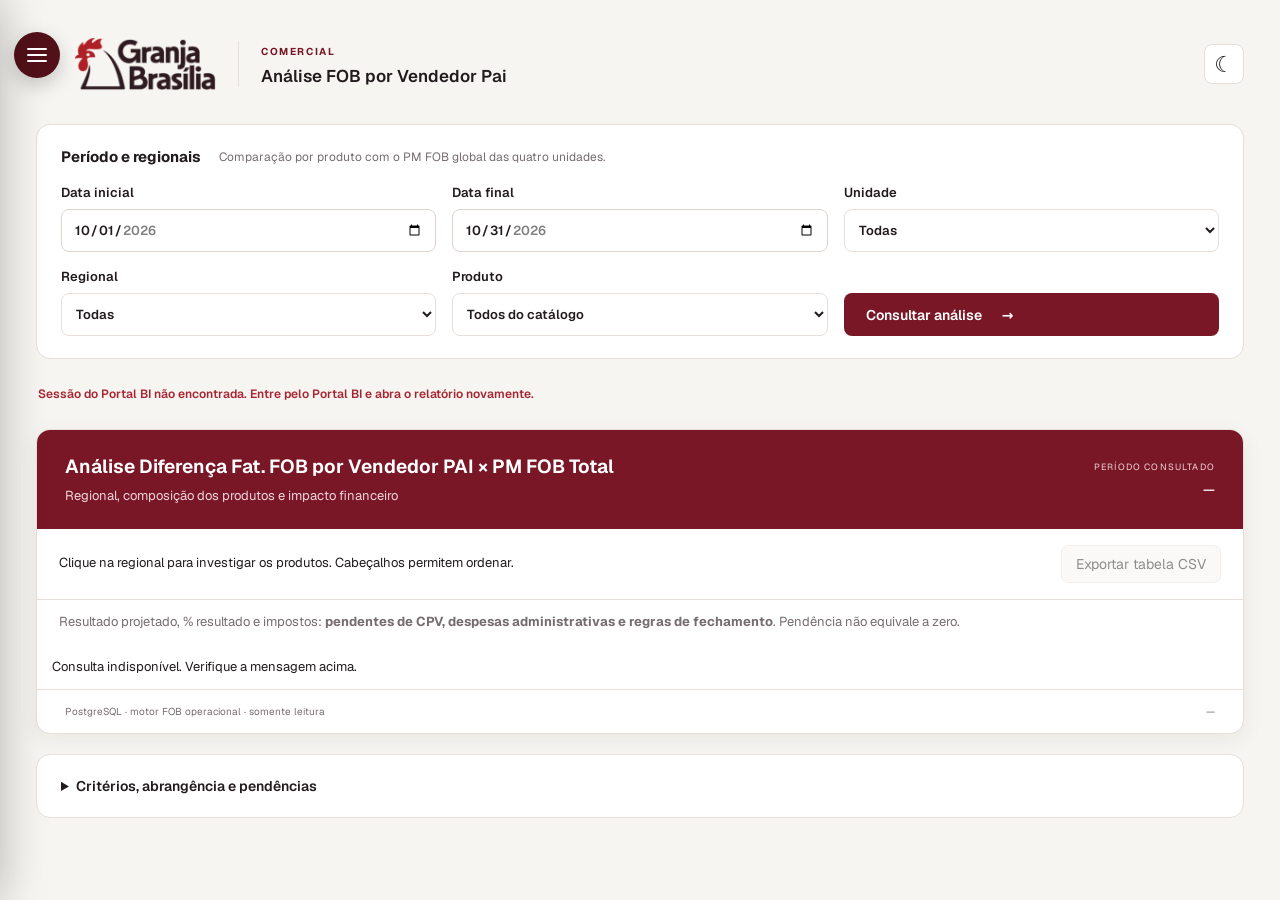
==== analise-vendedor-pai.html @ b3ddbf7a "Adiciona análise FOB por vendedor pai Inclui uma página e API para analisar faturamento FOB por regi" ====
<!doctype html>
<html lang="pt-BR" data-theme="light">
<head>
  <meta charset="utf-8"><meta name="viewport" content="width=device-width, initial-scale=1">
  <meta name="color-scheme" content="light dark">
  <script>try{const t=localStorage.getItem('bi-zootecnico-theme');document.documentElement.dataset.theme=(t==='dark'||(!t&&matchMedia('(prefers-color-scheme: dark)').matches))?'dark':'light';}catch(_){}</script>
  <title>Análise FOB por Vendedor Pai · Granja Brasília</title>
  <link rel="icon" href="assets/img/favicon-granja.png">
  <link rel="stylesheet" href="assets/css/app.css"><link rel="stylesheet" href="assets/css/navigation.css">
  <link rel="stylesheet" href="assets/css/seller-analysis.css">
  <script defer src="assets/js/theme.js"></script><script defer src="assets/js/config.js"></script>
  <script defer src="assets/js/api.js"></script><script defer src="assets/js/csv-export.js"></script>
  <script defer src="assets/js/report-state.js"></script><script defer src="assets/js/navigation.js"></script>
  <script defer src="assets/js/seller-analysis.js"></script>
</head>
<body data-page="analise-vendedor-pai">
<main class="workspace seller-analysis">
  <div class="brand-row"><img src="assets/img/logo-granja-brasilia-clara.png" alt="Granja Brasília"><div><span class="eyebrow">COMERCIAL</span><p>Análise FOB por Vendedor Pai</p></div><button type="button" class="theme-toggle" data-theme-toggle aria-label="Alternar tema"><span data-theme-icon aria-hidden="true">☾</span></button></div>
  <form id="seller-filters" class="filter-card">
    <div class="filter-title"><strong>Período e regionais</strong><span>Comparação por produto com o PM FOB global das quatro unidades.</span></div>
    <div class="seller-fields">
      <label class="field">Data inicial<input id="seller-start" type="date" value="2026-10-01" required min="2026-01-01"></label>
      <label class="field">Data final<input id="seller-end" type="date" value="2026-10-31" required min="2026-01-01"></label>
      <label class="field">Unidade<select id="seller-unit"><option value="">Todas</option><option value="10">10 — Ave Nova</option><option value="111">111 — Real Alimentos</option><option value="180">180 — Ribeirão das Neves</option><option value="102">102 — Januária</option></select></label>
      <label class="field">Regional<select id="seller-region"><option value="">Todas</option></select></label>
      <label class="field">Produto<select id="seller-product"><option value="">Todos do catálogo</option></select></label>
      <button class="primary-button" type="submit">Consultar análise <span aria-hidden="true">→</span></button>
    </div>
  </form>
  <p id="seller-status" class="status" role="status" aria-live="polite">Preparando consulta autenticada…</p>
  <section class="report-card" aria-labelledby="seller-title">
    <header class="report-header"><h1 id="seller-title">Análise Diferença Fat. FOB por Vendedor PAI × PM FOB Total<span>Regional, composição dos produtos e impacto financeiro</span></h1><div class="period"><span>PERÍODO CONSULTADO</span><strong id="seller-period">—</strong></div></header>
    <div class="seller-tools"><span>Clique na regional para investigar os produtos. Cabeçalhos permitem ordenar.</span><button id="seller-export" type="button" disabled>Exportar tabela CSV</button></div>
    <p class="seller-note">Resultado projetado, % resultado e impostos: <strong>pendentes de CPV, despesas administrativas e regras de fechamento</strong>. Pendência não equivale a zero.</p>
    <div class="seller-scroll" tabindex="0" aria-label="Tabela regional; role horizontalmente para ver todas as colunas">
      <table id="seller-table"><caption class="sr-only">Análise FOB por regional e consolidações</caption><thead></thead><tbody><tr><td class="empty" colspan="12">Aguardando consulta.</td></tr></tbody><tfoot></tfoot></table>
    </div>
    <footer class="report-footer"><span id="seller-source">PostgreSQL · motor FOB operacional · somente leitura</span><span id="seller-validation">—</span></footer>
  </section>
  <details class="filter-card seller-method"><summary>Critérios, abrangência e pendências</summary>
    <p>Diferença financeira = soma de peso regional do produto × (PM FOB regional do produto − PM FOB global do mesmo código). O benchmark considera as unidades 10, 111, 180 e 102 antes dos filtros de exibição.</p>
    <p>% Peso e % FOB usam o total do catálogo principal nas unidades e produtos selecionados, antes do filtro regional. % Diferença = diferença financeira ÷ (FOB − diferença financeira).</p>
    <p>Comissão/kg inclui comissão e adicional. Contrato/kg representa o contrato de cliente/rede; RN e Januária aguardam definição dessa coluna, pois o Excel contém zeros fixos.</p>
    <p>Atacado e Varejo seguem os grupos do quadro original (incluindo Sem Vínculo no Varejo). Pele e dorso a granel consideram Sem Vínculo nas unidades 10 e 111; CMS fica separado. Produtos fora do catálogo são informados abaixo, sem inclusão silenciosa. Regionais adicionais ficam identificadas e não são atribuídas aos consolidados Atacado/Varejo.</p>
    <p>Os totais financeiros pendentes não reproduzem a inconsistência de abrangência de CMS e resíduos do Excel. Nenhum resultado final é copiado da planilha.</p>
    <p id="seller-scope">Consulte para verificar a cobertura do catálogo.</p>
  </details>
</main>
<dialog id="seller-dialog" aria-labelledby="seller-detail-title"><header><div><h2 id="seller-detail-title">Produtos da regional</h2><p>Valores calculados no backend. PM global permanece nas quatro unidades.</p></div><button id="seller-close" type="button" aria-label="Fechar detalhamento">Fechar ×</button></header><div class="seller-tools"><span id="seller-detail-count"></span><button id="seller-detail-export" type="button">Exportar produtos CSV</button></div><div class="seller-scroll" tabindex="0"><table id="seller-products"><thead></thead><tbody></tbody></table></div></dialog>
</body></html>
---- assets/css/app.css ----
@font-face{font-family:Geist;src:url('../vendor/geist/files/geist-latin-wght-normal.woff2') format('woff2');font-weight:100 900;font-style:normal;font-display:swap}
:root{--background:#f7f5f1;--foreground:#211b1d;--primary:#7a1726;--border:#e6dfda;--muted:#766d70;--radius:14px;color-scheme:light}
*{box-sizing:border-box}body{margin:0;background:var(--background);color:var(--foreground);font-family:Geist,ui-sans-serif,system-ui,sans-serif;font-size:14px}
button,input{font:inherit}button{cursor:pointer}button:focus-visible,input:focus-visible,.table-scroll:focus-visible{outline:3px solid #c29b2f;outline-offset:3px}
.workspace{width:100%;max-width:none;margin:0 auto;padding:32px 36px 44px}.brand-row{display:flex;align-items:center;gap:22px;margin-bottom:28px}.brand-row img{width:142px;height:64px;object-fit:contain}.brand-row>div{border-left:1px solid var(--border);padding-left:22px}.eyebrow{font-size:10px;font-weight:700;letter-spacing:.16em;color:var(--primary)}.brand-row p{margin:6px 0 0;font-size:17px;font-weight:600}
.filter-card{background:white;border:1px solid var(--border);border-radius:var(--radius);padding:22px 24px}.filter-title{display:flex;gap:18px;align-items:center;margin-bottom:18px}.filter-title strong{font-size:15px}.filter-title span{font-size:12px;color:var(--muted)}.filter-fields{display:grid;grid-template-columns:1fr 1fr 1.35fr auto;gap:18px;align-items:end}.field{display:flex;flex-direction:column;gap:8px;font-size:12px;font-weight:600}.field input,.checkbox-multiselect-trigger{width:100%;height:43px;background:#fff;border:1px solid #ddd4ce;border-radius:8px;padding:0 12px;color:var(--foreground)}.primary-button{height:43px;border:0;border-radius:8px;background:var(--primary);color:#fff;font-weight:600;padding:0 22px;display:flex;gap:20px;align-items:center}.primary-button:hover{background:#64121f}.status{min-height:46px;display:flex;align-items:center;padding:10px 2px;color:var(--muted);font-size:12px}.status.error{color:#a62532;font-weight:600}.status.success{color:#386044}
.report-card{background:white;border:1px solid var(--border);border-radius:var(--radius);overflow:hidden;box-shadow:0 6px 22px #241a1510}.report-header{display:flex;justify-content:space-between;align-items:center;gap:30px;background:var(--primary);color:white;padding:24px 28px}.report-header h1{font-size:19px;line-height:1.4;margin:0;font-weight:650}.report-header h1 span{display:block;font-size:13px;font-weight:400;color:#f0d6dc;margin-top:6px}.period{text-align:right;flex-shrink:0}.period>span{display:block;font-size:9px;letter-spacing:.13em;color:#efd6dc;margin-bottom:7px}.period strong{font-size:13px;font-weight:550;white-space:nowrap}.table-scroll{overflow-x:auto;overscroll-behavior-x:contain}table{width:100%;border-collapse:collapse;font-variant-numeric:tabular-nums;min-width:850px}thead{background:#f5efec}thead th{font-size:11px;font-weight:650;color:#655358;padding:15px 20px;text-align:right;border-bottom:1px solid var(--border);white-space:nowrap}thead th:first-child{text-align:left;width:43%;padding-left:28px}tbody th,tbody td{padding:11px 20px;border-bottom:1px solid #eee8e4;line-height:1.4}tbody th{text-align:left;font-size:12px;font-weight:450;padding-left:28px}tbody td{text-align:right;font-size:12px}tbody tr:nth-child(even){background:#fcfaf8}tbody tr:hover{background:#f5efec}tfoot{background:#efe4e3;color:#601421}tfoot th,tfoot td{font-size:13px;font-weight:700;padding:17px 20px;text-align:right;border-top:2px solid #dec8cb}tfoot th{text-align:left;padding-left:28px}.empty{text-align:center!important;padding:55px!important;color:var(--muted)}.pending-row{color:#81767a}.pending-badge{font-size:9px;margin-left:9px;padding:3px 6px;border-radius:4px;background:#f3e9d7;color:#795a22;white-space:nowrap}.report-footer{display:flex;justify-content:space-between;gap:20px;padding:15px 28px;color:var(--muted);font-size:10px}.pending-note{display:flex;gap:10px;align-items:flex-start;color:#766b60;padding:18px 6px;font-size:11px;line-height:1.6}.pending-note p{margin:0}.pending-note>span{font-size:15px;color:#9d7937}
.checkbox-multiselect{position:relative}.checkbox-multiselect-trigger{display:flex;align-items:center;justify-content:space-between;text-align:left;font-weight:400}.checkbox-multiselect-trigger.has-selection{border-color:var(--primary)}.checkbox-multiselect-panel{display:none;position:absolute;top:49px;left:0;right:0;min-width:235px;z-index:20;background:white;border:1px solid var(--border);border-radius:10px;box-shadow:0 12px 30px #241a1520;padding:10px}.checkbox-multiselect.open .checkbox-multiselect-panel{display:block}.checkbox-multiselect-search-wrap{margin-bottom:8px}.checkbox-multiselect-search{height:34px!important;font-size:12px}.checkbox-multiselect-list{max-height:230px;overflow:auto}.checkbox-option{display:flex;align-items:center;gap:9px;padding:8px;border-radius:5px;cursor:pointer;font-weight:400}.checkbox-option:hover{background:#f5efec}.checkbox-option input{width:14px!important;height:14px!important;accent-color:var(--primary);padding:0}.checkbox-multiselect-empty{padding:10px;font-weight:400;color:var(--muted)}[aria-busy=true] .table-scroll{opacity:.5}
@media(max-width:850px){.workspace{padding:22px 16px}.filter-fields{grid-template-columns:1fr 1fr}.filter-title{align-items:flex-start;flex-direction:column;gap:5px}.report-header{padding:22px 20px;align-items:flex-start;flex-direction:column;gap:18px}.period{text-align:left}.report-header h1{font-size:18px}.report-footer{flex-direction:column;gap:5px;padding:14px 20px}}
@media(max-width:480px){.brand-row{gap:15px}.brand-row img{width:107px}.brand-row>div{padding-left:15px}.brand-row p{font-size:14px}.filter-card{padding:18px 16px}.filter-fields{gap:14px;grid-template-columns:minmax(0,1fr) minmax(0,1fr)}.field,.field input{min-width:0}.filter-fields>.field:nth-child(3),.primary-button{grid-column:1/-1}.primary-button{justify-content:center}.table-scroll{max-width:100%}}
@media(max-width:400px){.filter-fields{grid-template-columns:minmax(0,1fr)}}
@media print{body{background:white}.workspace{padding:0}.brand-row,.filter-card,.status,.pending-note{display:none}.report-card{border:0;box-shadow:none}.report-header,thead,tfoot{print-color-adjust:exact;-webkit-print-color-adjust:exact}.table-scroll{overflow:visible}table{min-width:0}tbody th,tbody td{padding:6px;font-size:10px}.report-header h1{font-size:16px}.report-footer{padding:10px}}
.scroll-hint{display:none}@media(max-width:850px){.scroll-hint{display:flex;justify-content:space-between;margin:0;padding:10px 20px;background:#f5efec;color:#766d70;font-size:10px;border-bottom:1px solid var(--border)}}
.sort-tools{display:flex;justify-content:space-between;align-items:center;gap:12px;padding:9px 28px;font-size:11px;color:var(--muted);border-bottom:1px solid var(--border)}.sort-tools button{border:1px solid var(--border);background:white;border-radius:5px;padding:5px 9px;color:var(--primary);font-size:11px}.sort-tools button:disabled{opacity:.5;cursor:default}.sort-button{border:0;background:transparent;color:inherit;font:inherit;padding:0;text-align:inherit;white-space:nowrap}.sort-button:hover{color:var(--primary)}thead th[aria-sort=ascending],thead th[aria-sort=descending]{color:var(--primary)}@media(max-width:850px){.sort-tools{padding:9px 20px}}@media print{.sort-tools{display:none}}

.theme-toggle{margin-left:auto;flex-shrink:0;width:40px;height:40px;border:1px solid var(--border);border-radius:8px;background:white;color:var(--foreground);font-size:22px}
:root[data-theme="dark"]{color-scheme:dark;--background:#111113;--foreground:#f3eeee;--primary:#b84b5e;--border:#2e2e33;--muted:#aaa0a3}
[data-theme="dark"] .filter-card,[data-theme="dark"] .report-card,[data-theme="dark"] .theme-toggle{background:#171719}
[data-theme="dark"] .field input,[data-theme="dark"] .checkbox-multiselect-trigger,[data-theme="dark"] .checkbox-multiselect-panel,[data-theme="dark"] .sort-tools button{background:#1b1b1e;border-color:#333338;color:var(--foreground)}
[data-theme="dark"] .brand-row img{filter:brightness(0) invert(1)}
[data-theme="dark"] .report-header{background:#7a1726}
[data-theme="dark"] thead,[data-theme="dark"] .scroll-hint{background:#232326}
[data-theme="dark"] thead th{color:#d3c6cb}
[data-theme="dark"] tbody th,[data-theme="dark"] tbody td{border-color:#2e2e33}
[data-theme="dark"] tbody tr:nth-child(even){background:#1b1b1e}
[data-theme="dark"] tbody tr:hover,[data-theme="dark"] .checkbox-option:hover{background:#292329}
[data-theme="dark"] tfoot{background:#382329;color:#f6dce3}
[data-theme="dark"] tfoot th,[data-theme="dark"] tfoot td{border-color:#68404a}
[data-theme="dark"] .pending-row,[data-theme="dark"] .pending-note{color:#b7adb0}
[data-theme="dark"] .pending-badge{background:#3b3221;color:#ebcc8c}
[data-theme="dark"] .status.success{color:#91c7a1}
[data-theme="dark"] .status.error{color:#f18c96}
[data-theme="dark"] thead th[aria-sort=ascending],[data-theme="dark"] thead th[aria-sort=descending]{color:#f1a9b5}
@media print{.theme-toggle{display:none}}
.detail-link{display:block;width:100%;border:0;background:transparent;color:inherit;text-align:inherit;font:inherit;padding:5px 0;text-decoration:underline;text-decoration-color:transparent;text-underline-offset:4px}.detail-link:hover,.detail-link:focus-visible{text-decoration-color:currentColor;color:var(--primary)}
.details-dialog{width:calc(100vw - 32px);max-width:none;height:calc(100dvh - 32px);max-height:1100px;padding:0;border:1px solid var(--border);border-radius:14px;background:var(--background);color:var(--foreground);box-shadow:0 20px 80px #0006}.details-dialog::backdrop{background:#151016aa}.details-shell{display:flex;flex-direction:column;height:100%;min-height:0}.details-header{display:flex;align-items:center;justify-content:space-between;gap:20px;padding:22px 24px;border-bottom:1px solid var(--border)}.details-header h2{margin:5px 0;font-size:21px}.details-header p{margin:0;color:var(--muted);font-size:12px}.details-dialog button,.details-dialog input,.details-dialog select{border:1px solid var(--border);border-radius:6px;padding:8px 10px;background:var(--background);color:var(--foreground);font:inherit}.details-dialog button:hover{border-color:var(--primary);color:var(--primary)}.details-dialog button:disabled{opacity:.45;cursor:default}.details-tools{display:flex;align-items:end;gap:18px;padding:16px 24px 5px;flex-wrap:wrap}.details-tabs{display:flex;gap:5px}.details-tabs [aria-pressed=true]{background:var(--primary);color:white}.details-tools form{flex:1;min-width:220px}.details-tools label{display:block;font-size:11px;color:var(--muted);margin-bottom:5px}.details-tools form>div{display:flex;gap:5px}.details-tools input{width:100%;min-width:0}.details-search-note{margin:4px 24px 10px;color:var(--muted);font-size:11px}.details-columns{margin:0 24px;font-size:12px}.details-columns summary{cursor:pointer;padding:6px 0}.details-columns>div{display:grid;grid-template-columns:repeat(auto-fit,minmax(180px,1fr));gap:8px;max-height:140px;overflow:auto;padding:10px 0}.details-columns label{display:flex;gap:6px;align-items:center;overflow-wrap:anywhere}.details-columns input{accent-color:var(--primary)}.details-totals{margin:12px 24px 0;font-size:12px;font-weight:600}#details-status{margin:10px 24px;font-size:12px;color:var(--muted);min-height:17px}#details-status.error{color:#b52c40}.details-grid{overflow:auto;flex:1;min-height:80px;border-top:1px solid var(--border);background:var(--background)}.details-grid table{min-width:100%;width:max-content}.details-grid thead{position:sticky;top:0;z-index:1}.details-grid th:first-child{width:auto;padding-left:16px}.details-grid th,.details-grid td{text-align:left;white-space:nowrap;padding:10px 16px;font-size:12px;max-width:480px}.details-pagination{display:flex;align-items:center;justify-content:space-between;gap:12px;padding:14px 24px;border-top:1px solid var(--border);flex-wrap:wrap;font-size:12px}.details-pagination label{display:flex;align-items:center;gap:8px}.details-note{margin:0 24px 10px;font-size:12px}.details-note[hidden]{display:none}.details-note button{padding:4px 8px}html:has(.details-dialog[open]){overflow:hidden}
@media(max-width:600px){.details-dialog{width:calc(100vw - 12px);height:calc(100dvh - 12px);max-height:none}.details-header{padding:14px;align-items:flex-start;flex-direction:column;gap:10px}.details-header h2{font-size:17px}.details-tools{padding:12px 14px 4px;gap:10px}.details-tools form{flex-basis:100%;order:2}.details-search-note{margin-left:14px;margin-right:14px}.details-columns{margin:0 14px}.details-totals{margin-left:14px;margin-right:14px;line-height:1.6}#details-status{margin-left:14px;margin-right:14px}.details-pagination{padding:10px 14px;gap:8px}.details-pagination span{order:3;flex-basis:100%;text-align:center}.details-tabs button,.details-tools>button{font-size:12px}}
@media print{.details-dialog{display:none}}
.details-dialog .details-sort{border:0;border-radius:0;background:transparent;padding:0;color:inherit;font:inherit;white-space:nowrap}.details-dialog .details-sort:hover{color:var(--primary)}
---- assets/css/navigation.css ----
/* Menu compartilhado entre os HTMLs, conforme o Bi-Matrizes. */
[hidden]{display:none!important}.has-side-nav .brand-row{padding-left:38px}.side-nav-root{position:absolute;inset:0 auto auto 0;z-index:1400}.side-nav-rail{position:absolute;top:32px;left:14px;width:46px;height:46px;border:0;border-radius:50%;background:#521019;color:white;box-shadow:0 7px 20px #0003;display:grid;place-items:center}.side-nav-hamburger{display:grid;gap:4px;width:20px}.side-nav-hamburger i{height:2px;background:currentColor;border-radius:2px}.side-nav-overlay{position:fixed;inset:0;background:#080d1673;visibility:hidden;opacity:0;transition:opacity .18s}.side-nav-panel{position:fixed;inset:0 auto 0 0;width:min(286px,calc(100vw - 40px));padding:22px 18px;background:linear-gradient(#521019,#451019);color:white;transform:translateX(-105%);transition:transform .2s;display:flex;flex-direction:column;overflow:auto;box-shadow:15px 0 45px #0004}.side-nav-root.open .side-nav-panel{transform:translateX(0)}.side-nav-root.open .side-nav-overlay{visibility:visible;opacity:1}.side-nav-root.open .side-nav-rail{visibility:hidden}.side-nav-panel-head{display:flex;align-items:flex-start;gap:12px}.side-nav-panel-head img{width:185px;max-width:calc(100% - 40px);height:72px;object-fit:contain;filter:brightness(0) invert(1)}.side-nav-close{width:32px;height:32px;border:1px solid #ffffff30;border-radius:8px;background:transparent;color:white;font-size:22px}.side-nav-section-title{color:#d2ad47;font-size:11px;font-weight:800;text-align:center;padding:16px 0 12px;border-bottom:1px solid #c69b194d;margin-bottom:10px}.side-nav-panel nav{display:grid;gap:4px}.side-nav-link{color:#ffffffbd;font-size:13px;text-decoration:none;border-left:3px solid transparent;border-radius:3px;padding:12px 10px;line-height:1.5}.side-nav-link:hover{color:#fff;background:#ffffff0d}.side-nav-link.active{color:#fff;background:#ffffff14;border-left-color:#d2ad47;font-weight:700}.side-nav-foot{margin-top:auto;padding-top:40px;font-size:11px;line-height:1.8;color:#ffffff80}.side-nav-open{overflow:hidden}
@media(max-width:600px){.has-side-nav .brand-row{padding-left:38px;gap:10px}.has-side-nav .brand-row img{width:80px}.has-side-nav .brand-row>div{padding-left:10px}.has-side-nav .brand-row p{font-size:13px}.side-nav-rail{top:24px;left:10px;width:40px;height:40px}}
@media print{.side-nav-root{display:none}}
---- assets/css/seller-analysis.css ----
.seller-fields{display:grid;grid-template-columns:repeat(3,minmax(0,1fr));gap:16px;align-items:end}.seller-analysis select{width:100%;height:43px;border:1px solid var(--border);border-radius:8px;background:white;color:var(--foreground);padding:0 10px;font:inherit}.seller-analysis .field{font-size:13px}.seller-tools{display:flex;justify-content:space-between;align-items:center;gap:16px;padding:16px 22px;flex-wrap:wrap}.seller-tools span,.seller-note,.seller-method p{font-size:13px;line-height:1.6}.seller-tools button,#seller-close{background:var(--background);border:1px solid var(--border);color:var(--foreground);padding:9px 14px;border-radius:7px;font:inherit}.seller-tools button:disabled{opacity:.5;cursor:default}.seller-note{margin:0;padding:12px 22px;border-top:1px solid var(--border);color:var(--muted)}.seller-scroll{width:100%;overflow-x:auto;/* Somente a página rola verticalmente. */}.seller-scroll table{border-collapse:separate;border-spacing:0;min-width:1770px;width:100%;font-size:13px}.seller-scroll th,.seller-scroll td{padding:13px 15px;border-bottom:1px solid var(--border);text-align:right;white-space:nowrap;font-size:13px}.seller-scroll th{background:#f2edeb;color:var(--muted);font-weight:650;position:static}.seller-scroll th:first-child,.seller-scroll td:first-child{text-align:left;min-width:250px;max-width:310px;white-space:normal;position:sticky;left:0;background:white;z-index:1}.seller-scroll th:first-child{background:#f2edeb;z-index:2}.seller-scroll tbody tr:nth-child(even) td{background:#fbf9f7}.seller-scroll tfoot td{background:#f2edeb;font-weight:650}.seller-scroll .seller-pending{font-size:12px;color:var(--muted);white-space:normal}.seller-sort,.seller-region-link{border:0;background:none;color:inherit;padding:0;font:inherit;text-align:inherit}.seller-region-link{text-decoration:underline;text-underline-offset:3px;cursor:pointer}.seller-region-link:hover{color:var(--primary)}.seller-scroll .seller-negative{color:#ad2639}.seller-scroll .seller-positive{color:#2e7047}.seller-method{margin-top:20px}.seller-method summary{font-weight:600;cursor:pointer}.seller-method p{color:var(--muted)}.seller-analysis .report-footer{gap:16px;flex-wrap:wrap}.sr-only{position:absolute;width:1px;height:1px;padding:0;overflow:hidden;clip:rect(0,0,0,0);white-space:nowrap}.seller-scroll th button:focus-visible,.seller-region-link:focus-visible{outline:2px solid var(--primary);outline-offset:4px}#seller-dialog{width:min(1500px,96vw);max-height:90dvh;border:1px solid var(--border);border-radius:14px;padding:0;color:var(--foreground);background:var(--background)}#seller-dialog::backdrop{background:#0008}#seller-dialog>header{display:flex;justify-content:space-between;align-items:start;gap:20px;padding:20px}#seller-dialog h2{margin:0;font-size:20px}#seller-dialog p{font-size:13px;color:var(--muted);margin:8px 0 0}#seller-dialog .seller-scroll th:first-child,#seller-dialog .seller-scroll td:first-child{min-width:100px;max-width:none}#seller-dialog table{min-width:1250px}[data-theme=dark] .seller-analysis select,[data-theme=dark] .seller-scroll td:first-child{background:#252326}[data-theme=dark] .seller-scroll th,[data-theme=dark] .seller-scroll th:first-child,[data-theme=dark] .seller-scroll tfoot td{background:#302b2d}[data-theme=dark] .seller-scroll tbody tr:nth-child(even) td{background:#252326}[data-theme=dark] .seller-scroll .seller-negative{color:#ff9ba9}[data-theme=dark] .seller-scroll .seller-positive{color:#8bd5aa}@media(max-width:900px){.seller-fields{grid-template-columns:repeat(2,minmax(0,1fr))}}@media(max-width:600px){.seller-fields{grid-template-columns:1fr}.seller-analysis .filter-title{align-items:start;flex-direction:column;gap:8px}.seller-tools,.seller-note{padding:12px 14px}.seller-scroll th:first-child,.seller-scroll td:first-child{min-width:180px;max-width:210px}.seller-analysis .report-header{align-items:start;flex-direction:column;gap:12px}.seller-analysis .period{text-align:left}#seller-dialog>header{padding:14px}.seller-analysis .primary-button{justify-content:space-between}}
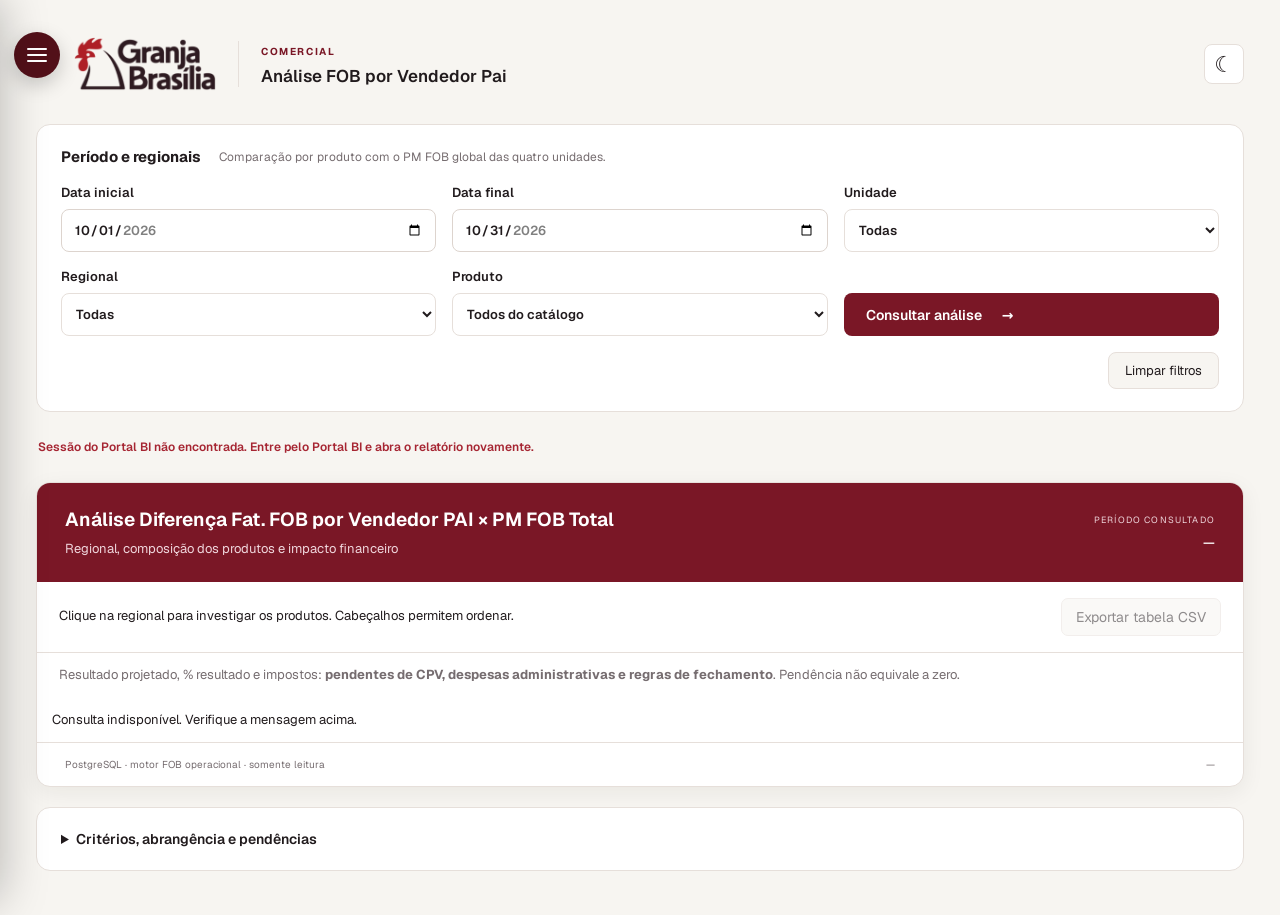
==== commit eee45723: "Adicionar opção para limpar filtros Inclui ações para limpar filtros nos relatórios e no comparativo" ====
--- a/analise-vendedor-pai.html
+++ b/analise-vendedor-pai.html
@@ -26,7 +26,8 @@
       <label class="field">Produto<select id="seller-product"><option value="">Todos do catálogo</option></select></label>
       <button class="primary-button" type="submit">Consultar análise <span aria-hidden="true">→</span></button>
     </div>
-  </form>
+  <div class="filter-actions"><button type="button" class="filter-reset-button" id="seller-clear-filters">Limpar filtros</button></div>
+</form>
   <p id="seller-status" class="status" role="status" aria-live="polite">Preparando consulta autenticada…</p>
   <section class="report-card" aria-labelledby="seller-title">
     <header class="report-header"><h1 id="seller-title">Análise Diferença Fat. FOB por Vendedor PAI × PM FOB Total<span>Regional, composição dos produtos e impacto financeiro</span></h1><div class="period"><span>PERÍODO CONSULTADO</span><strong id="seller-period">—</strong></div></header>
--- a/assets/css/app.css
+++ b/assets/css/app.css
@@ -37,3 +37,6 @@
 @media(max-width:600px){.details-dialog{width:calc(100vw - 12px);height:calc(100dvh - 12px);max-height:none}.details-header{padding:14px;align-items:flex-start;flex-direction:column;gap:10px}.details-header h2{font-size:17px}.details-tools{padding:12px 14px 4px;gap:10px}.details-tools form{flex-basis:100%;order:2}.details-search-note{margin-left:14px;margin-right:14px}.details-columns{margin:0 14px}.details-totals{margin-left:14px;margin-right:14px;line-height:1.6}#details-status{margin-left:14px;margin-right:14px}.details-pagination{padding:10px 14px;gap:8px}.details-pagination span{order:3;flex-basis:100%;text-align:center}.details-tabs button,.details-tools>button{font-size:12px}}
 @media print{.details-dialog{display:none}}
 .details-dialog .details-sort{border:0;border-radius:0;background:transparent;padding:0;color:inherit;font:inherit;white-space:nowrap}.details-dialog .details-sort:hover{color:var(--primary)}
+
+/* Limpeza expl?cita, sem disparar consulta sem per?odo. */
+.filter-actions{display:flex;justify-content:flex-end;margin-top:16px}.filter-reset-button{font:inherit;font-size:13px;padding:9px 16px;border:1px solid var(--border);border-radius:8px;background:var(--background);color:var(--foreground);cursor:pointer}.filter-reset-button:hover{border-color:var(--primary)}.filter-reset-button:focus-visible{outline:3px solid var(--primary);outline-offset:3px}.filter-reset-button:disabled{opacity:.5;cursor:default}@media(max-width:600px){.filter-reset-button{width:100%;min-height:43px}}
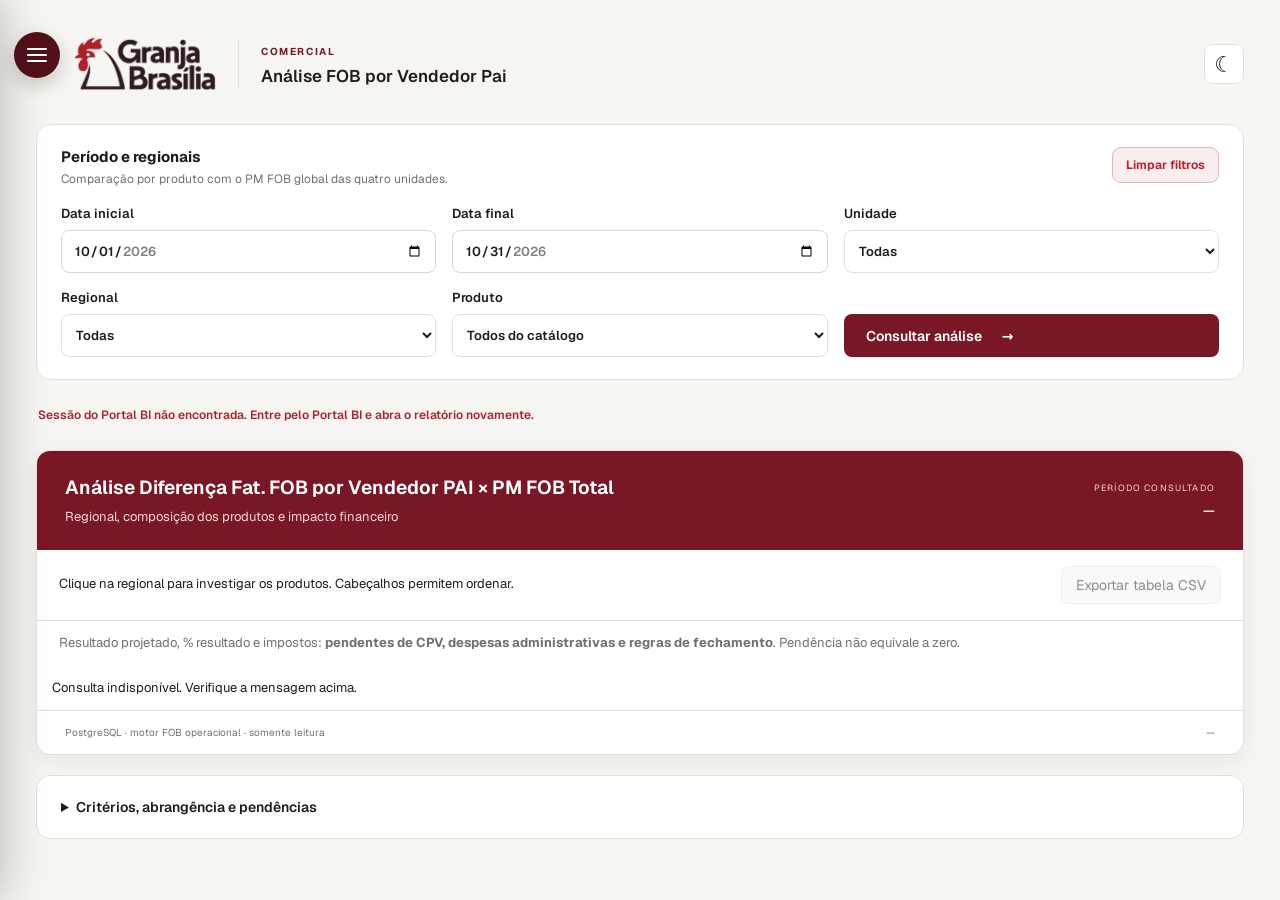
==== commit 1dd40523: "Move filter reset buttons into headings Place the reset action beside each filter section title and " ====
--- a/analise-vendedor-pai.html
+++ b/analise-vendedor-pai.html
@@ -17,7 +17,7 @@
 <main class="workspace seller-analysis">
   <div class="brand-row"><img src="assets/img/logo-granja-brasilia-clara.png" alt="Granja Brasília"><div><span class="eyebrow">COMERCIAL</span><p>Análise FOB por Vendedor Pai</p></div><button type="button" class="theme-toggle" data-theme-toggle aria-label="Alternar tema"><span data-theme-icon aria-hidden="true">☾</span></button></div>
   <form id="seller-filters" class="filter-card">
-    <div class="filter-title"><strong>Período e regionais</strong><span>Comparação por produto com o PM FOB global das quatro unidades.</span></div>
+    <div class="filter-heading"><div class="filter-title"><strong>Período e regionais</strong><span>Comparação por produto com o PM FOB global das quatro unidades.</span></div><button type="button" class="filter-reset-button" id="seller-clear-filters">Limpar filtros</button></div>
     <div class="seller-fields">
       <label class="field">Data inicial<input id="seller-start" type="date" value="2026-10-01" required min="2026-01-01"></label>
       <label class="field">Data final<input id="seller-end" type="date" value="2026-10-31" required min="2026-01-01"></label>
@@ -26,8 +26,7 @@
       <label class="field">Produto<select id="seller-product"><option value="">Todos do catálogo</option></select></label>
       <button class="primary-button" type="submit">Consultar análise <span aria-hidden="true">→</span></button>
     </div>
-  <div class="filter-actions"><button type="button" class="filter-reset-button" id="seller-clear-filters">Limpar filtros</button></div>
-</form>
+  </form>
   <p id="seller-status" class="status" role="status" aria-live="polite">Preparando consulta autenticada…</p>
   <section class="report-card" aria-labelledby="seller-title">
     <header class="report-header"><h1 id="seller-title">Análise Diferença Fat. FOB por Vendedor PAI × PM FOB Total<span>Regional, composição dos produtos e impacto financeiro</span></h1><div class="period"><span>PERÍODO CONSULTADO</span><strong id="seller-period">—</strong></div></header>
--- a/assets/css/app.css
+++ b/assets/css/app.css
@@ -38,5 +38,5 @@
 @media print{.details-dialog{display:none}}
 .details-dialog .details-sort{border:0;border-radius:0;background:transparent;padding:0;color:inherit;font:inherit;white-space:nowrap}.details-dialog .details-sort:hover{color:var(--primary)}
 
-/* Limpeza expl?cita, sem disparar consulta sem per?odo. */
-.filter-actions{display:flex;justify-content:flex-end;margin-top:16px}.filter-reset-button{font:inherit;font-size:13px;padding:9px 16px;border:1px solid var(--border);border-radius:8px;background:var(--background);color:var(--foreground);cursor:pointer}.filter-reset-button:hover{border-color:var(--primary)}.filter-reset-button:focus-visible{outline:3px solid var(--primary);outline-offset:3px}.filter-reset-button:disabled{opacity:.5;cursor:default}@media(max-width:600px){.filter-reset-button{width:100%;min-height:43px}}
+/* Cabe?alho e bot?o de limpeza compartilhados pelos tr?s relat?rios. */
+.filter-heading{display:flex;align-items:flex-start;justify-content:space-between;gap:18px;margin-bottom:18px}.filter-heading .filter-title{display:flex;flex-direction:column;align-items:flex-start;gap:5px;margin:0;min-width:0}.filter-reset-button{flex-shrink:0;font:inherit;font-size:12px;font-weight:650;line-height:18px;padding:8px 13px;min-height:36px;border:1px solid #e5b4b8;border-radius:9px;background:#f8eeee;color:#c7192d;cursor:pointer}.filter-reset-button:hover{background:#f3dfe2;border-color:#cf7b85}.filter-reset-button:focus-visible{outline:3px solid var(--primary);outline-offset:3px}.filter-reset-button:disabled{opacity:.5;cursor:default}html[data-theme="dark"] .filter-reset-button{background:#38272d;border-color:#80505b;color:#ffb0bb}html[data-theme="dark"] .filter-reset-button:hover{background:#4b3039}@media(max-width:600px){.filter-heading{gap:12px}.filter-reset-button{min-height:44px;padding:8px 11px}}
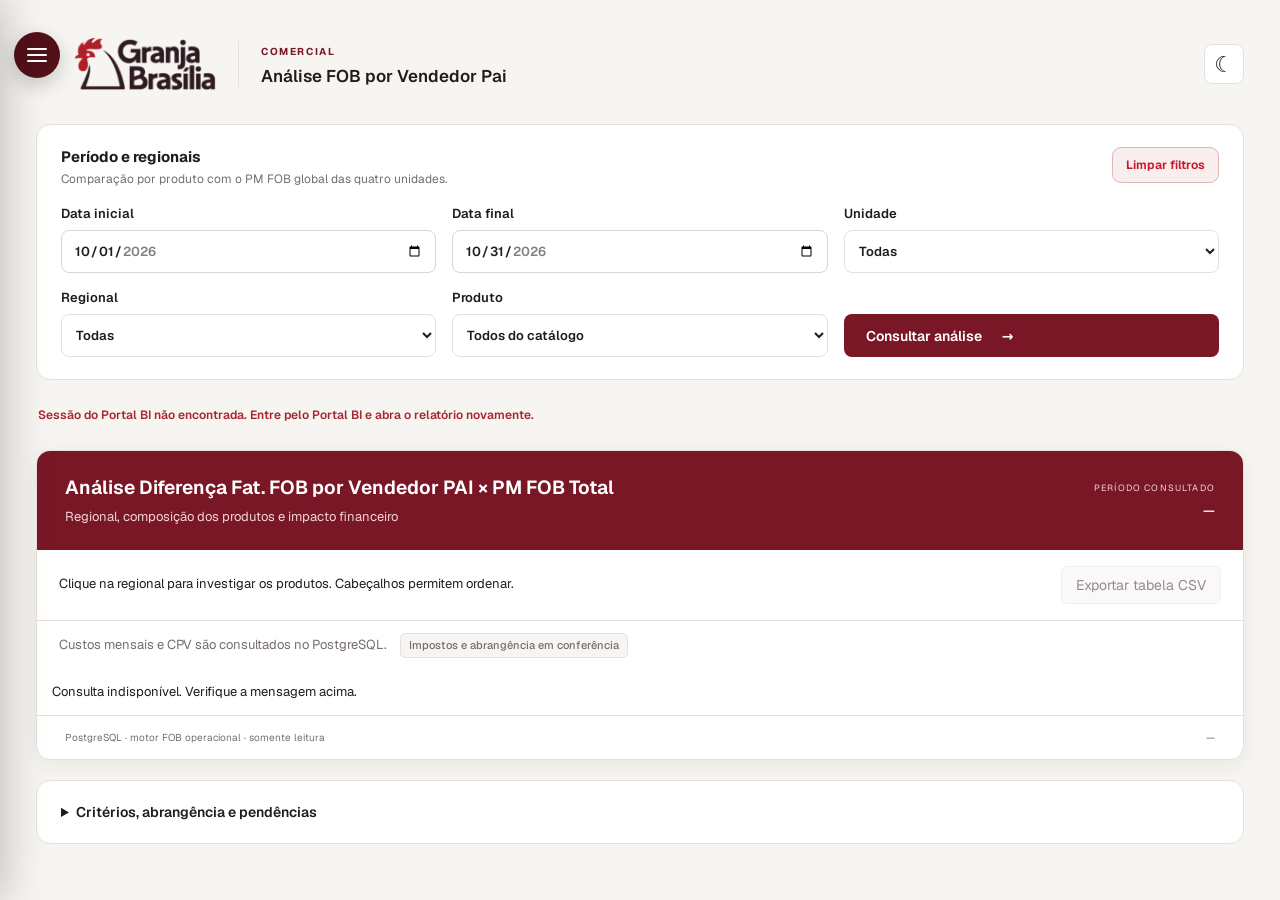
==== commit 0843a157: "Adicionar fechamento mensal e resultado projetado Inclui preparação validada da análise comercial e " ====
--- a/analise-vendedor-pai.html
+++ b/analise-vendedor-pai.html
@@ -7,11 +7,11 @@
   <title>Análise FOB por Vendedor Pai · Granja Brasília</title>
   <link rel="icon" href="assets/img/favicon-granja.png">
   <link rel="stylesheet" href="assets/css/app.css"><link rel="stylesheet" href="assets/css/navigation.css">
-  <link rel="stylesheet" href="assets/css/seller-analysis.css">
+  <link rel="stylesheet" href="assets/css/seller-analysis.css?v=20261123-1">
   <script defer src="assets/js/theme.js"></script><script defer src="assets/js/config.js"></script>
   <script defer src="assets/js/api.js"></script><script defer src="assets/js/csv-export.js"></script>
   <script defer src="assets/js/report-state.js"></script><script defer src="assets/js/navigation.js"></script>
-  <script defer src="assets/js/seller-analysis.js"></script>
+  <script defer src="assets/js/seller-analysis.js?v=20261123-1"></script>
 </head>
 <body data-page="analise-vendedor-pai">
 <main class="workspace seller-analysis">
@@ -31,7 +31,7 @@
   <section class="report-card" aria-labelledby="seller-title">
     <header class="report-header"><h1 id="seller-title">Análise Diferença Fat. FOB por Vendedor PAI × PM FOB Total<span>Regional, composição dos produtos e impacto financeiro</span></h1><div class="period"><span>PERÍODO CONSULTADO</span><strong id="seller-period">—</strong></div></header>
     <div class="seller-tools"><span>Clique na regional para investigar os produtos. Cabeçalhos permitem ordenar.</span><button id="seller-export" type="button" disabled>Exportar tabela CSV</button></div>
-    <p class="seller-note">Resultado projetado, % resultado e impostos: <strong>pendentes de CPV, despesas administrativas e regras de fechamento</strong>. Pendência não equivale a zero.</p>
+    <div class="seller-note"><span id="seller-cost-status">Custos mensais e CPV são consultados no PostgreSQL.</span> <button type="button" id="seller-pending-items" class="seller-review-flag" hidden>Ver itens pendentes</button> <span class="seller-review-flag" title="Alíquotas, bases e abrangência de CMS/resíduos aguardam conferência dos responsáveis. Nenhum imposto é aplicado. O total antes de impostos mantém o recorte original de produtos e granel; CMS e resíduos não entram nesse total.">Impostos e abrangência em conferência</span></div>
     <div class="seller-scroll" tabindex="0" aria-label="Tabela regional; role horizontalmente para ver todas as colunas">
       <table id="seller-table"><caption class="sr-only">Análise FOB por regional e consolidações</caption><thead></thead><tbody><tr><td class="empty" colspan="12">Aguardando consulta.</td></tr></tbody><tfoot></tfoot></table>
     </div>
@@ -42,7 +42,8 @@
     <p>% Peso e % FOB usam o total do catálogo principal nas unidades e produtos selecionados, antes do filtro regional. % Diferença = diferença financeira ÷ (FOB − diferença financeira).</p>
     <p>Comissão/kg inclui comissão e adicional. Contrato/kg representa o contrato de cliente/rede; RN e Januária aguardam definição dessa coluna, pois o Excel contém zeros fixos.</p>
     <p>Atacado e Varejo seguem os grupos do quadro original (incluindo Sem Vínculo no Varejo). Pele e dorso a granel consideram Sem Vínculo nas unidades 10 e 111; CMS fica separado. Produtos fora do catálogo são informados abaixo, sem inclusão silenciosa. Regionais adicionais ficam identificadas e não são atribuídas aos consolidados Atacado/Varejo.</p>
-    <p>Os totais financeiros pendentes não reproduzem a inconsistência de abrangência de CMS e resíduos do Excel. Nenhum resultado final é copiado da planilha.</p>
+    <p>Resultado projetado = FOB − peso × (CPV/kg + despesas rateadas/kg). O rateio usa o faturamento FOB integral do mês, independentemente dos filtros. Os custos vêm da própria competência cadastrada, sem réplica silenciosa. Nenhum resultado final é copiado da planilha.</p>
+    <p>Impostos continuam sem cálculo, aguardando conferência de alíquotas, bases e abrangência pelos responsáveis. O total antes de impostos mantém a abrangência original (produtos principais e granel); CMS e resíduos não são incorporados silenciosamente. A correção desse consolidado depende da revisão indicada.</p>
     <p id="seller-scope">Consulte para verificar a cobertura do catálogo.</p>
   </details>
 </main>
--- a/assets/css/seller-analysis.css
+++ b/assets/css/seller-analysis.css
@@ -1 +1,3 @@
 .seller-fields{display:grid;grid-template-columns:repeat(3,minmax(0,1fr));gap:16px;align-items:end}.seller-analysis select{width:100%;height:43px;border:1px solid var(--border);border-radius:8px;background:white;color:var(--foreground);padding:0 10px;font:inherit}.seller-analysis .field{font-size:13px}.seller-tools{display:flex;justify-content:space-between;align-items:center;gap:16px;padding:16px 22px;flex-wrap:wrap}.seller-tools span,.seller-note,.seller-method p{font-size:13px;line-height:1.6}.seller-tools button,#seller-close{background:var(--background);border:1px solid var(--border);color:var(--foreground);padding:9px 14px;border-radius:7px;font:inherit}.seller-tools button:disabled{opacity:.5;cursor:default}.seller-note{margin:0;padding:12px 22px;border-top:1px solid var(--border);color:var(--muted)}.seller-scroll{width:100%;overflow-x:auto;/* Somente a página rola verticalmente. */}.seller-scroll table{border-collapse:separate;border-spacing:0;min-width:1770px;width:100%;font-size:13px}.seller-scroll th,.seller-scroll td{padding:13px 15px;border-bottom:1px solid var(--border);text-align:right;white-space:nowrap;font-size:13px}.seller-scroll th{background:#f2edeb;color:var(--muted);font-weight:650;position:static}.seller-scroll th:first-child,.seller-scroll td:first-child{text-align:left;min-width:250px;max-width:310px;white-space:normal;position:sticky;left:0;background:white;z-index:1}.seller-scroll th:first-child{background:#f2edeb;z-index:2}.seller-scroll tbody tr:nth-child(even) td{background:#fbf9f7}.seller-scroll tfoot td{background:#f2edeb;font-weight:650}.seller-scroll .seller-pending{font-size:12px;color:var(--muted);white-space:normal}.seller-sort,.seller-region-link{border:0;background:none;color:inherit;padding:0;font:inherit;text-align:inherit}.seller-region-link{text-decoration:underline;text-underline-offset:3px;cursor:pointer}.seller-region-link:hover{color:var(--primary)}.seller-scroll .seller-negative{color:#ad2639}.seller-scroll .seller-positive{color:#2e7047}.seller-method{margin-top:20px}.seller-method summary{font-weight:600;cursor:pointer}.seller-method p{color:var(--muted)}.seller-analysis .report-footer{gap:16px;flex-wrap:wrap}.sr-only{position:absolute;width:1px;height:1px;padding:0;overflow:hidden;clip:rect(0,0,0,0);white-space:nowrap}.seller-scroll th button:focus-visible,.seller-region-link:focus-visible{outline:2px solid var(--primary);outline-offset:4px}#seller-dialog{width:min(1500px,96vw);max-height:90dvh;border:1px solid var(--border);border-radius:14px;padding:0;color:var(--foreground);background:var(--background)}#seller-dialog::backdrop{background:#0008}#seller-dialog>header{display:flex;justify-content:space-between;align-items:start;gap:20px;padding:20px}#seller-dialog h2{margin:0;font-size:20px}#seller-dialog p{font-size:13px;color:var(--muted);margin:8px 0 0}#seller-dialog .seller-scroll th:first-child,#seller-dialog .seller-scroll td:first-child{min-width:100px;max-width:none}#seller-dialog table{min-width:1250px}[data-theme=dark] .seller-analysis select,[data-theme=dark] .seller-scroll td:first-child{background:#252326}[data-theme=dark] .seller-scroll th,[data-theme=dark] .seller-scroll th:first-child,[data-theme=dark] .seller-scroll tfoot td{background:#302b2d}[data-theme=dark] .seller-scroll tbody tr:nth-child(even) td{background:#252326}[data-theme=dark] .seller-scroll .seller-negative{color:#ff9ba9}[data-theme=dark] .seller-scroll .seller-positive{color:#8bd5aa}@media(max-width:900px){.seller-fields{grid-template-columns:repeat(2,minmax(0,1fr))}}@media(max-width:600px){.seller-fields{grid-template-columns:1fr}.seller-analysis .filter-title{align-items:start;flex-direction:column;gap:8px}.seller-tools,.seller-note{padding:12px 14px}.seller-scroll th:first-child,.seller-scroll td:first-child{min-width:180px;max-width:210px}.seller-analysis .report-header{align-items:start;flex-direction:column;gap:12px}.seller-analysis .period{text-align:left}#seller-dialog>header{padding:14px}.seller-analysis .primary-button{justify-content:space-between}}
+.seller-review-flag{display:inline-block;margin-left:10px;padding:3px 8px;border:1px solid var(--border);border-radius:5px;background:var(--background);color:var(--muted);font-size:11px;font-weight:500;vertical-align:middle}@media(max-width:600px){.seller-review-flag{margin:7px 0 0}}
+.seller-warning-mark{display:inline-flex;align-items:center;justify-content:center;margin-left:6px;width:16px;height:16px;padding:0;border:1px solid currentColor;border-radius:50%;background:transparent;color:#865715;font-size:11px;font-weight:700;line-height:1;cursor:pointer;vertical-align:middle}.seller-warning-mark:focus-visible{outline:2px solid var(--primary);outline-offset:3px}[data-theme=dark] .seller-warning-mark{color:#ebcc8c}button.seller-review-flag{font-family:inherit;cursor:pointer}button.seller-review-flag:hover{border-color:var(--primary)}
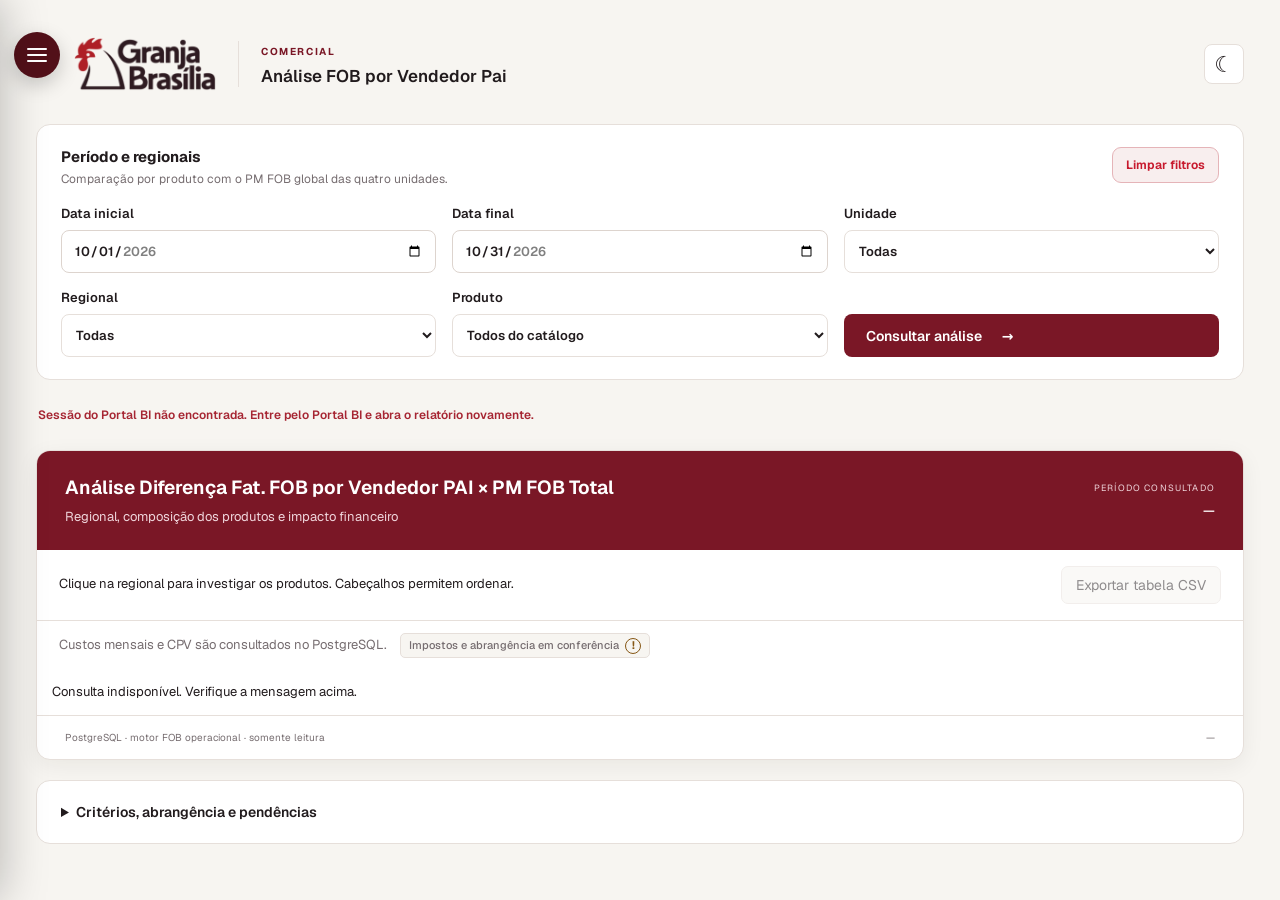
==== commit 51e9ff85: "Detalha pendências da análise de vendedores Adiciona explicações e orientações acionáveis para indic" ====
--- a/analise-vendedor-pai.html
+++ b/analise-vendedor-pai.html
@@ -7,11 +7,11 @@
   <title>Análise FOB por Vendedor Pai · Granja Brasília</title>
   <link rel="icon" href="assets/img/favicon-granja.png">
   <link rel="stylesheet" href="assets/css/app.css"><link rel="stylesheet" href="assets/css/navigation.css">
-  <link rel="stylesheet" href="assets/css/seller-analysis.css?v=20261123-1">
+  <link rel="stylesheet" href="assets/css/seller-analysis.css?v=20261123-4">
   <script defer src="assets/js/theme.js"></script><script defer src="assets/js/config.js"></script>
   <script defer src="assets/js/api.js"></script><script defer src="assets/js/csv-export.js"></script>
   <script defer src="assets/js/report-state.js"></script><script defer src="assets/js/navigation.js"></script>
-  <script defer src="assets/js/seller-analysis.js?v=20261123-1"></script>
+  <script defer src="assets/js/seller-analysis.js?v=20261123-4"></script>
 </head>
 <body data-page="analise-vendedor-pai">
 <main class="workspace seller-analysis">
@@ -47,5 +47,5 @@
     <p id="seller-scope">Consulte para verificar a cobertura do catálogo.</p>
   </details>
 </main>
-<dialog id="seller-dialog" aria-labelledby="seller-detail-title"><header><div><h2 id="seller-detail-title">Produtos da regional</h2><p>Valores calculados no backend. PM global permanece nas quatro unidades.</p></div><button id="seller-close" type="button" aria-label="Fechar detalhamento">Fechar ×</button></header><div class="seller-tools"><span id="seller-detail-count"></span><button id="seller-detail-export" type="button">Exportar produtos CSV</button></div><div class="seller-scroll" tabindex="0"><table id="seller-products"><thead></thead><tbody></tbody></table></div></dialog>
+<dialog id="seller-dialog" aria-labelledby="seller-detail-title"><header><div><h2 id="seller-detail-title">Produtos da regional</h2><p>Valores calculados no backend. PM global permanece nas quatro unidades.</p></div><button id="seller-close" type="button" aria-label="Fechar detalhamento">Fechar ×</button></header><div id="seller-pending-help" class="seller-pending-help" hidden><strong>Onde conferir e como resolver</strong><p>Arquivo operacional: <span id="seller-freight-path"></span></p><p><strong>Revisar identificação:</strong> o frete já foi informado, mas o vínculo com a nota atual não foi validado. Na aba Preenchimentos, confira a linha indicada, empresa, unidade, série, NF, ano e valor com os itens e pesos da aba Pendências e do faturamento. Peça ao responsável pela conciliação para validar e atualizar o vínculo pelo robô. Preserve o valor confirmado; não altere assinaturas nem force frete zero.</p><p><strong>Frete sem preenchimento:</strong> localize a nota e seus itens na aba Pendências e registre o valor confirmado na aba Preenchimentos, respeitando o escopo e a modalidade da linha. Depois salve, feche e execute a importação do robô. Salvar o Excel sozinho não atualiza o Portal.</p><p>Frete em revisão também deixa o FOB em aberto e impede concluir o rateio mensal. Isso pode manter outras regionais sem resultado projetado, mesmo com CPV e despesas já cadastrados. A causa exata da divergência de cada nota precisa ser conferida.</p></div><div class="seller-tools"><span id="seller-detail-count"></span><button id="seller-detail-export" type="button">Exportar produtos CSV</button></div><div class="seller-scroll" tabindex="0"><table id="seller-products"><thead></thead><tbody></tbody></table></div></dialog>
 </body></html>
--- a/assets/css/seller-analysis.css
+++ b/assets/css/seller-analysis.css
@@ -1,3 +1,5 @@
 .seller-fields{display:grid;grid-template-columns:repeat(3,minmax(0,1fr));gap:16px;align-items:end}.seller-analysis select{width:100%;height:43px;border:1px solid var(--border);border-radius:8px;background:white;color:var(--foreground);padding:0 10px;font:inherit}.seller-analysis .field{font-size:13px}.seller-tools{display:flex;justify-content:space-between;align-items:center;gap:16px;padding:16px 22px;flex-wrap:wrap}.seller-tools span,.seller-note,.seller-method p{font-size:13px;line-height:1.6}.seller-tools button,#seller-close{background:var(--background);border:1px solid var(--border);color:var(--foreground);padding:9px 14px;border-radius:7px;font:inherit}.seller-tools button:disabled{opacity:.5;cursor:default}.seller-note{margin:0;padding:12px 22px;border-top:1px solid var(--border);color:var(--muted)}.seller-scroll{width:100%;overflow-x:auto;/* Somente a página rola verticalmente. */}.seller-scroll table{border-collapse:separate;border-spacing:0;min-width:1770px;width:100%;font-size:13px}.seller-scroll th,.seller-scroll td{padding:13px 15px;border-bottom:1px solid var(--border);text-align:right;white-space:nowrap;font-size:13px}.seller-scroll th{background:#f2edeb;color:var(--muted);font-weight:650;position:static}.seller-scroll th:first-child,.seller-scroll td:first-child{text-align:left;min-width:250px;max-width:310px;white-space:normal;position:sticky;left:0;background:white;z-index:1}.seller-scroll th:first-child{background:#f2edeb;z-index:2}.seller-scroll tbody tr:nth-child(even) td{background:#fbf9f7}.seller-scroll tfoot td{background:#f2edeb;font-weight:650}.seller-scroll .seller-pending{font-size:12px;color:var(--muted);white-space:normal}.seller-sort,.seller-region-link{border:0;background:none;color:inherit;padding:0;font:inherit;text-align:inherit}.seller-region-link{text-decoration:underline;text-underline-offset:3px;cursor:pointer}.seller-region-link:hover{color:var(--primary)}.seller-scroll .seller-negative{color:#ad2639}.seller-scroll .seller-positive{color:#2e7047}.seller-method{margin-top:20px}.seller-method summary{font-weight:600;cursor:pointer}.seller-method p{color:var(--muted)}.seller-analysis .report-footer{gap:16px;flex-wrap:wrap}.sr-only{position:absolute;width:1px;height:1px;padding:0;overflow:hidden;clip:rect(0,0,0,0);white-space:nowrap}.seller-scroll th button:focus-visible,.seller-region-link:focus-visible{outline:2px solid var(--primary);outline-offset:4px}#seller-dialog{width:min(1500px,96vw);max-height:90dvh;border:1px solid var(--border);border-radius:14px;padding:0;color:var(--foreground);background:var(--background)}#seller-dialog::backdrop{background:#0008}#seller-dialog>header{display:flex;justify-content:space-between;align-items:start;gap:20px;padding:20px}#seller-dialog h2{margin:0;font-size:20px}#seller-dialog p{font-size:13px;color:var(--muted);margin:8px 0 0}#seller-dialog .seller-scroll th:first-child,#seller-dialog .seller-scroll td:first-child{min-width:100px;max-width:none}#seller-dialog table{min-width:1250px}[data-theme=dark] .seller-analysis select,[data-theme=dark] .seller-scroll td:first-child{background:#252326}[data-theme=dark] .seller-scroll th,[data-theme=dark] .seller-scroll th:first-child,[data-theme=dark] .seller-scroll tfoot td{background:#302b2d}[data-theme=dark] .seller-scroll tbody tr:nth-child(even) td{background:#252326}[data-theme=dark] .seller-scroll .seller-negative{color:#ff9ba9}[data-theme=dark] .seller-scroll .seller-positive{color:#8bd5aa}@media(max-width:900px){.seller-fields{grid-template-columns:repeat(2,minmax(0,1fr))}}@media(max-width:600px){.seller-fields{grid-template-columns:1fr}.seller-analysis .filter-title{align-items:start;flex-direction:column;gap:8px}.seller-tools,.seller-note{padding:12px 14px}.seller-scroll th:first-child,.seller-scroll td:first-child{min-width:180px;max-width:210px}.seller-analysis .report-header{align-items:start;flex-direction:column;gap:12px}.seller-analysis .period{text-align:left}#seller-dialog>header{padding:14px}.seller-analysis .primary-button{justify-content:space-between}}
 .seller-review-flag{display:inline-block;margin-left:10px;padding:3px 8px;border:1px solid var(--border);border-radius:5px;background:var(--background);color:var(--muted);font-size:11px;font-weight:500;vertical-align:middle}@media(max-width:600px){.seller-review-flag{margin:7px 0 0}}
 .seller-warning-mark{display:inline-flex;align-items:center;justify-content:center;margin-left:6px;width:16px;height:16px;padding:0;border:1px solid currentColor;border-radius:50%;background:transparent;color:#865715;font-size:11px;font-weight:700;line-height:1;cursor:pointer;vertical-align:middle}.seller-warning-mark:focus-visible{outline:2px solid var(--primary);outline-offset:3px}[data-theme=dark] .seller-warning-mark{color:#ebcc8c}button.seller-review-flag{font-family:inherit;cursor:pointer}button.seller-review-flag:hover{border-color:var(--primary)}
+.seller-pending-help{margin:0 20px;padding:14px 0;border-top:1px solid var(--border);border-bottom:1px solid var(--border);font-size:13px;line-height:1.6}.seller-pending-help p{margin:8px 0;overflow-wrap:anywhere}.seller-pending-help strong{font-weight:600}.seller-pending-table td:nth-last-child(-n+3){white-space:normal;min-width:260px;max-width:420px;line-height:1.6}.seller-pending-table th:nth-last-child(-n+3){white-space:normal}@media(max-width:600px){.seller-pending-help{margin:0 14px}.seller-pending-table td:nth-last-child(-n+3){min-width:240px}}
+#seller-reason-dialog{width:min(650px,calc(100vw - 28px));max-height:85dvh;overflow:auto;padding:24px;border:1px solid var(--border);border-radius:14px;background:var(--background);color:var(--foreground);font-size:14px;line-height:1.6}#seller-reason-dialog::backdrop{background:#0008}#seller-reason-dialog h2{font-size:19px;margin:0 0 18px}#seller-reason-dialog p{margin:6px 0 18px;overflow-wrap:anywhere}#seller-reason-dialog>button{padding:9px 14px;margin:5px 8px 0 0;border:1px solid var(--border);border-radius:7px;background:var(--background);color:var(--foreground);font:inherit}#seller-reason-dialog>button:focus-visible{outline:2px solid var(--primary);outline-offset:3px}.seller-scroll .seller-pending{white-space:normal;min-width:140px;line-height:1.5}
